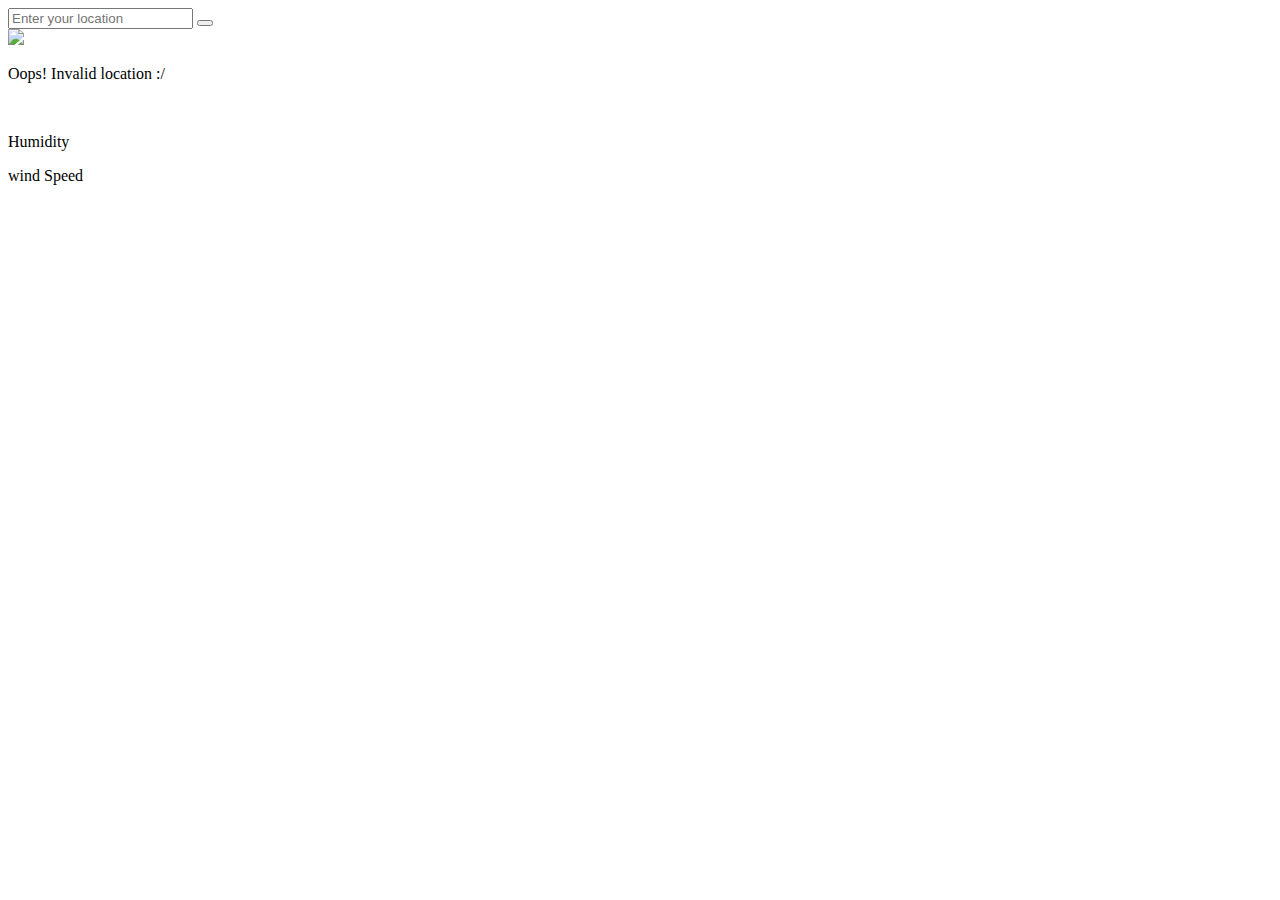
==== Day #1 -Weather/index.html @ 8fe7de01 "created HTML" ====
<!DOCTYPE html>
<html lang="en">
<head>
    <meta charset="UTF-8">
    <meta http-equiv="X-UA-Compatible" content="IE=edge">
    <meta name="viewport" content="width=device-width, initial-scale=1.0">
    <link
        href="https://fonts.googleapis.com/css2?family=Poppins:wght@300;400;500;600;700;800;900&family=Roboto:wght@300;400;500;700;900&display=swap"
        rel="stylesheet">
    <link rel="styleshee" href="style.css">
    <title>Weather</title>
</head>
<body>

    <div class="container">
        <div class="search-box">
            <i class="fa-solid fa-location-dot"></i>
            <input type="text" placeholder="Enter your location"/>
            <button class="fa-solid fa-magnifying-glass">  </button>
        </div>

        <div class="not-found">
            <img src="imagens/404.png">
            <p>Oops! Invalid location :/</p>
        </div>

        <div class="weather-box">
            <img src="">
            <p class="temperature"></p>
            <p class="description"></p>
        </div>

        <div class="weather-details">
            <div class="humidity">
                <i class="fa-solid fa-water"></i>
                <div class="text">
                    <span></span>
                    <p>Humidity</p>
                </div>
            </div>
            <div class="wind">
                <i class="fa-solid fa-water"></i>
                <div class="text">
                    <span></span>
                    <p>wind Speed</p>
                </div>
            </div>
        </div>

    </div>

    <script src="https://kit.fontawesome.com/7c8801c017.js" crossorigin="anonymous"></script>
    <script src="index.js"></script>
</body>
</html>
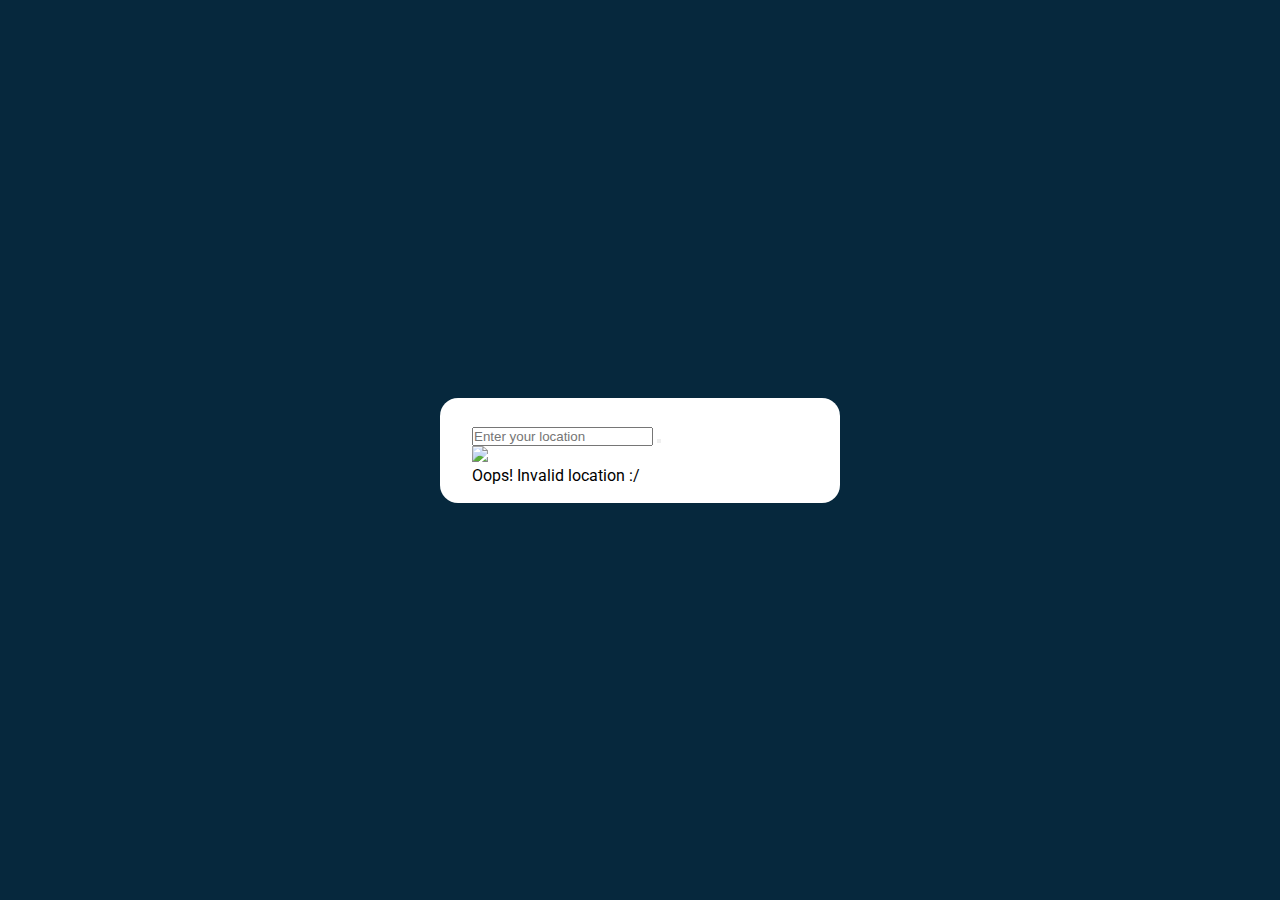
==== commit f07e7b62: "Alteracoes_basicas" ====
--- a/Day #1 -Weather/index.html
+++ b/Day #1 -Weather/index.html
@@ -7,7 +7,7 @@
     <link
         href="https://fonts.googleapis.com/css2?family=Poppins:wght@300;400;500;600;700;800;900&family=Roboto:wght@300;400;500;700;900&display=swap"
         rel="stylesheet">
-    <link rel="styleshee" href="style.css">
+    <link rel="stylesheet" href="style.css">
     <title>Weather</title>
 </head>
 <body>
--- a/Day #1 -Weather/style.css
+++ b/Day #1 -Weather/style.css
@@ -0,0 +1,26 @@
+*{
+    margin: 0;
+    padding: 0;
+    outline: none;
+    box-sizing: border-box;
+}
+
+body{
+    height: 100vh;
+    display: flex;
+    align-items: center;
+    justify-content: center;
+    background: #06283D;
+}
+
+.container  {
+    position: relative;
+    width: 400px;
+    height: 105px;
+    background: #fff;
+    padding: 28px 32px;
+    overflow: hidden;
+    border-radius: 18px;
+    font-family: 'Roboto', sans-serif;
+    transition: 0.6s ease-out;
+}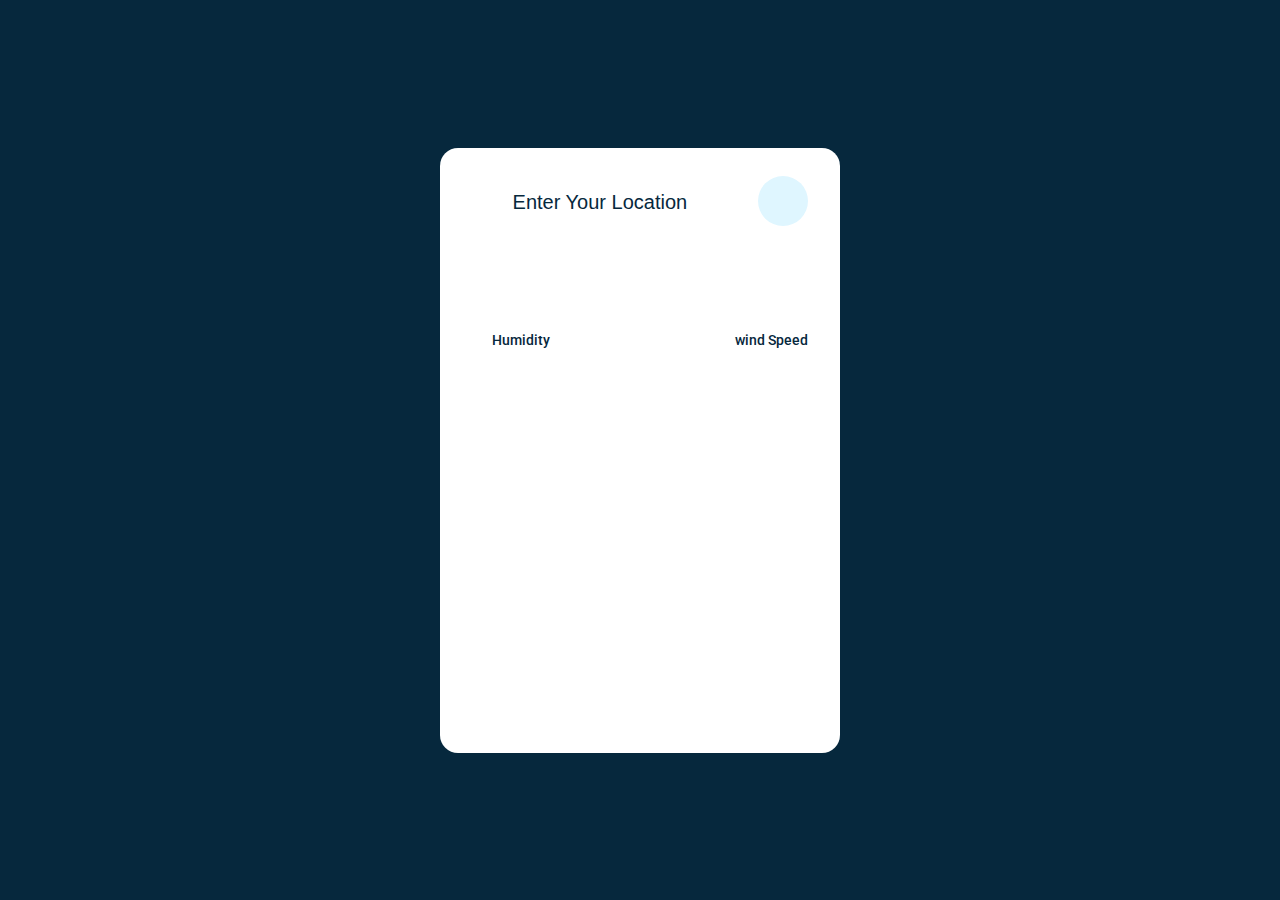
==== commit 832fd924: "Estilizacao" ====
--- a/Day #1 -Weather/index.html
+++ b/Day #1 -Weather/index.html
@@ -20,7 +20,7 @@
         </div>
 
         <div class="not-found">
-            <img src="imagens/404.png">
+            <img src="Images/404.png">
             <p>Oops! Invalid location :/</p>
         </div>
 
--- a/Day #1 -Weather/style.css
+++ b/Day #1 -Weather/style.css
@@ -1,6 +1,7 @@
 *{
     margin: 0;
     padding: 0;
+    border: 0;
     outline: none;
     box-sizing: border-box;
 }
@@ -13,14 +14,142 @@
     background: #06283D;
 }
 
-.container  {
+.container{
     position: relative;
     width: 400px;
-    height: 105px;
+    height: 605px;
     background: #fff;
     padding: 28px 32px;
     overflow: hidden;
     border-radius: 18px;
     font-family: 'Roboto', sans-serif;
     transition: 0.6s ease-out;
+}
+
+.search-box{
+    width: 100%;
+    height: min-content;
+    display: flex;
+    align-items: center;
+    justify-content: space-between;
+}
+
+.search-box input{
+    color: #06283D;
+    width: 80%;
+    font-size: 24px;
+    font-weight: 500;
+    text-transform: uppercase;
+    padding-left: 32px;
+}
+
+.search-box input::placeholder{
+    font-size: 20px;
+    font-weight: 500;
+    color: #06283D;
+    text-transform: capitalize;
+}
+
+.search-box button{
+    cursor: pointer;
+    width: 50px;
+    height: 50px;
+    color: #06283D;
+    background: #dff6ff;
+    border-radius: 50%;
+    font-size: 22px;
+    transition: 0.4s ease;
+}
+
+.search-box button:hover{
+    color: #fff;
+    background: #06283D;
+}
+
+search-box i{
+    position: absolute;
+    color: #06283D;
+    font-size: 28px;
+}
+
+.weather-box{
+    text-align: center;
+}
+
+.weather-box img{
+    width: 60%;
+    margin-top: 30px;
+}
+
+.weather-box .temperature{
+    position: relative;
+    color: #06283D;
+    font-size: 4rem;
+    font-weight: 800;
+    margin-top: 30px;
+    margin-left: -16px;
+}
+
+.weather-box .temperature{
+    position: absolute;
+    margin-left: 4px;
+    font-size: 1.5rem;
+}
+
+.weather-box .description{
+    color: #06283D;
+    font-size: 22px;
+    font-weight: 500;
+    text-transform: capitalize;
+}
+
+.weather-details{
+    width: 100%;
+    display: flex;
+    justify-content: space-between;
+    margin-top: 30px;
+}
+
+.weather-details .humidity, .weather-details .wind{
+    display: flex;
+    align-items: center;
+    width: 50%;
+    height: 100px;
+}
+
+.weather-details .humidity{
+    padding-left: 20px;
+    justify-content: flex-start;
+}
+
+.weather-details .wind{
+    padding-left: 20px;
+    justify-content: flex-end;
+}
+
+.weather-details i{
+    color: #06283D;
+    font-size: 26px;
+    margin-top: 6px;
+}
+
+.weather-details span{
+    color: #06283D;
+    font-size: 22px;
+    font-weight: 500;
+}
+
+.weather-details p{
+    color: #06283D;
+    font-size: 14px;
+    font-weight: 500;
+}
+
+.not-found{
+    width: 100%;
+    text-align: center;
+    margin-top: 50px;
+    scale: 0;
+    opacity: 0;
+    display: none;
 }